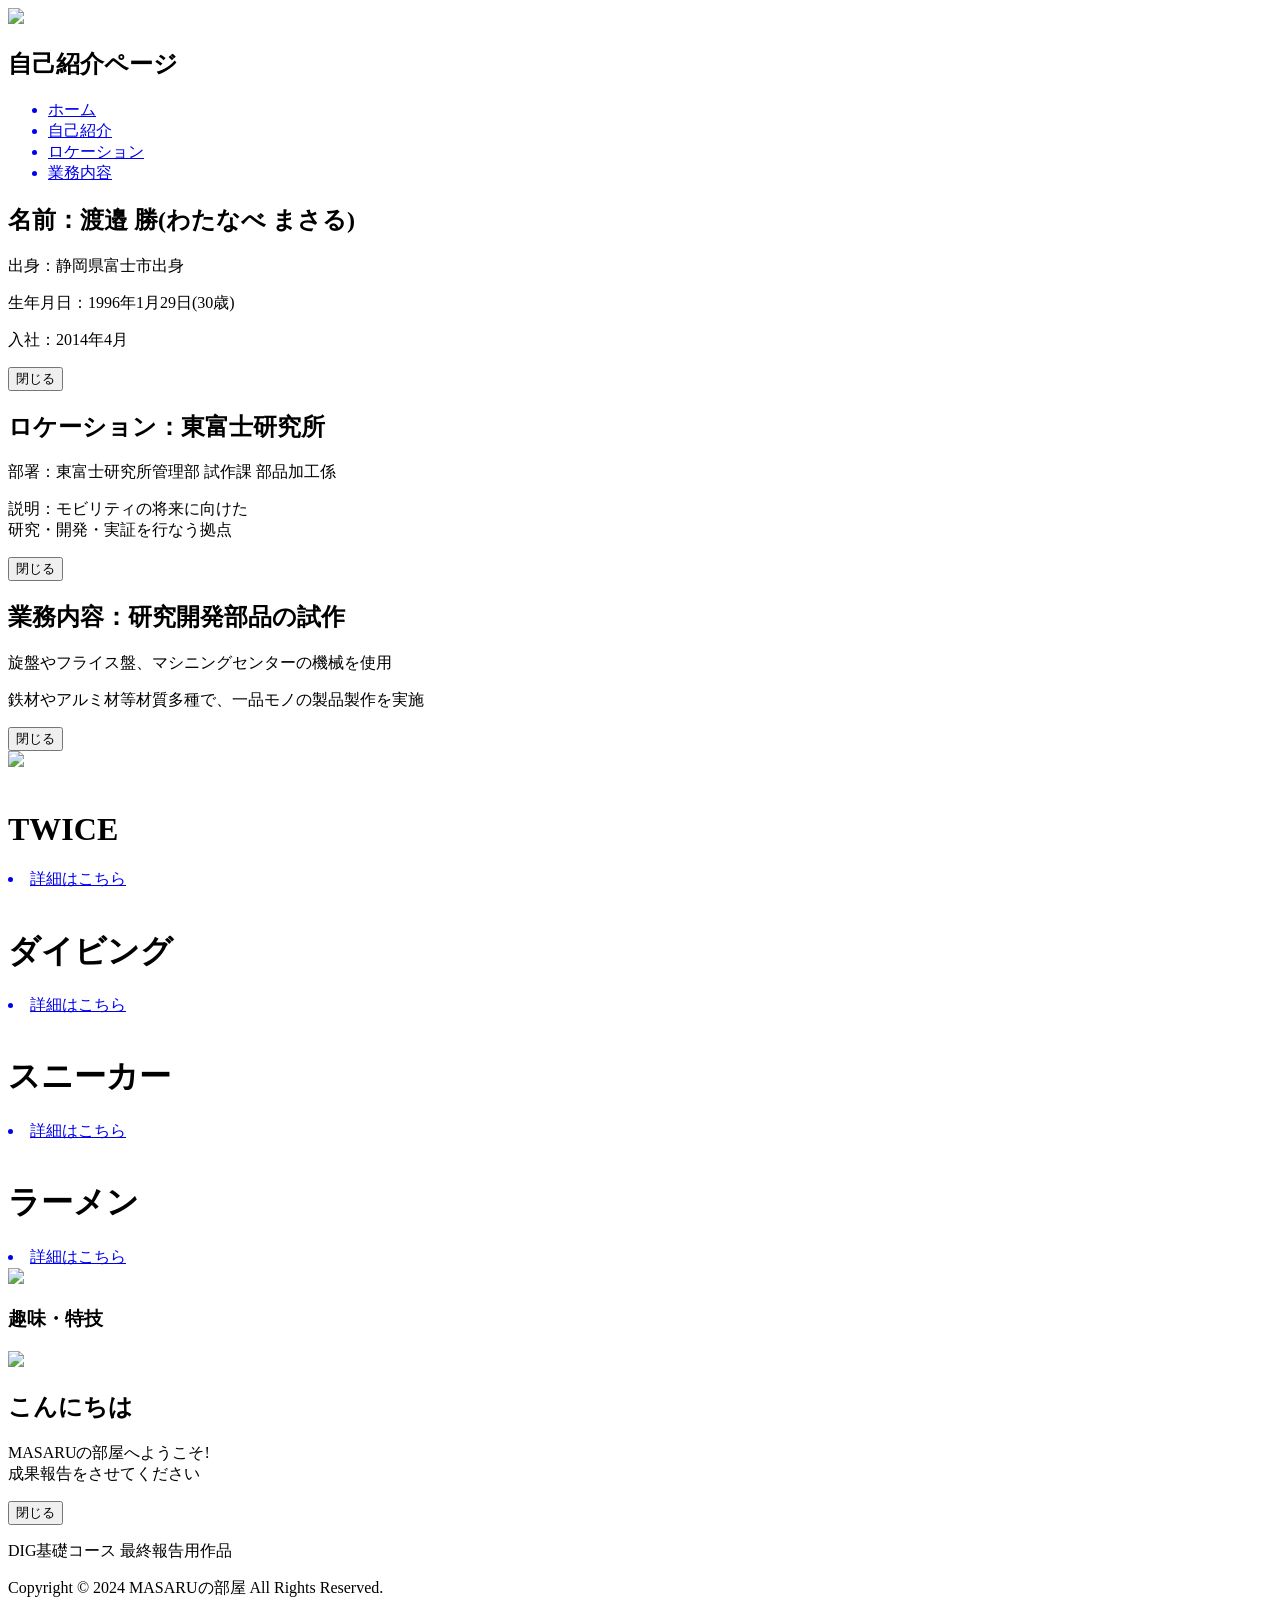
==== index.html @ 6089d6a6 "Add initial index.html with basic structure" ====
<!doctype html>
<html lang="ja">
  <head>
    <meta charset="UTF-8" />
    <meta http-equiv="X-UA-Compatible" content="IE=edge" />
    <meta name="viewport" content="width=device-width, initial-scale=1.0" />
    <title>まさるの部屋</title>
    <link rel="stylesheet" href="style.css" />
    <link rel="preconnect" href="https://fonts.googleapis.com" />
    <link rel="preconnect" href="https://fonts.gstatic.com" crossorigin />
    <link
      href="https://fonts.googleapis.com/css2?family=Ubuntu:ital,wght@1,300&display=swap"
      rel="stylesheet"
    />
  </head>
  <body>
    <!-- メインコンテンツ -->
    <div class="main">
      <nav>
        <div class="logo-area">
          <img src="./images/DIGのアイコン.png" class="logo" />
          <h2 id="logo-text">自己紹介ページ</h2>
        </div>

        <div class="nav-links">
          <ul>
            <a href="#" id="homeBtn0" ;><li>ホーム</li></a>
            <a href="#" id="homeBtn1"><li>自己紹介</li></a>
            <a href="#" id="homeBtn2"><li>ロケーション</li></a>
            <a href="#" id="homeBtn3"><li>業務内容</li></a>
          </ul>
        </div>
      </nav>

      <!-- ポップアップ　自己紹介 -->
      <div id="homemodal1" class="modal-overlay">
        <div class="modal-content">
          <h2>名前：渡邉 勝(わたなべ まさる)</h2>
          <p>出身：静岡県富士市出身</p>
          <p>生年月日：1996年1月29日(30歳)</p>
          <p>入社：2014年4月</p>
          <button id="closeBtn1">閉じる</button>
        </div>
      </div>

      <!-- ポップアップ　ロケーション -->
      <div id="homemodal2" class="modal-overlay">
        <div class="modal-content">
          <h2>ロケーション：東富士研究所</h2>
          <p>部署：東富士研究所管理部 試作課 部品加工係</p>
          <p>
            説明：モビリティの将来に向けた<br />
            研究・開発・実証を行なう拠点
          </p>
          <button id="closeBtn2">閉じる</button>
        </div>
      </div>

      <!-- ポップアップ　業務内容 -->
      <div id="homemodal3" class="modal-overlay">
        <div class="modal-content">
          <h2>業務内容：研究開発部品の試作</h2>
          <p>旋盤やフライス盤、マシニングセンターの機械を使用</p>
          <p>鉄材やアルミ材等材質多種で、一品モノの製品製作を実施</p>
          <button id="closeBtn3">閉じる</button>
        </div>
      </div>

      <!-- 情報表示エリア -->
      <div class="infomation">
        <div class="overlay"></div>
        <img src="./images/自分の写真.jpg" class="mobile" />
        <div id="circle">
          <div class="feature one">
            <img src="./images/camera.png" alt="" />
            <div>
              <h1>TWICE</h1>
              <a href="./twice.html" target="_blank"><li>詳細はこちら</li></a>
            </div>
          </div>
          <div class="feature two">
            <img src="./images/processor.png" alt="" />
            <div>
              <h1>ダイビング</h1>
              <a href="./diving.html" target="_blank"><li>詳細はこちら</li></a>
            </div>
          </div>
          <div class="feature three">
            <img src="./images/display.png" alt="" />
            <div>
              <h1>スニーカー</h1>
              <a href="./snekers.html" target="_blank"
                ><li>詳細はこちら</li></a
              >
            </div>
          </div>
          <div class="feature four">
            <img src="./images/battery.png" alt="" />
            <div>
              <h1>ラーメン</h1>
              <a href="./ramen.html" target="_blank"><li>詳細はこちら</li></a>
            </div>
          </div>
        </div>
      </div>

      <div class="control">
        <img src="./images/矢印イラスト.png" id="upBtn" />
        <h3>趣味・特技</h3>
        <img src="./images/矢印イラスト.png" id="downBtn" />
      </div>

      <!-- HPを開いた時のポップアップ -->
      <div id="modal0" class="modal-overlay">
        <div class="modal-content">
          <h2>こんにちは</h2>
          <p>MASARUの部屋へようこそ!<br />成果報告をさせてください</p>
          <button id="closeBtn0">閉じる</button>
        </div>
      </div>
    </div>

    <div class="background">
      <p>DIG基礎コース 最終報告用作品</p>
      <p>Copyright © 2024 MASARUの部屋 All Rights Reserved.</p>
    </div>

    <script src="script.js" defer></script>
  </body>
</html>
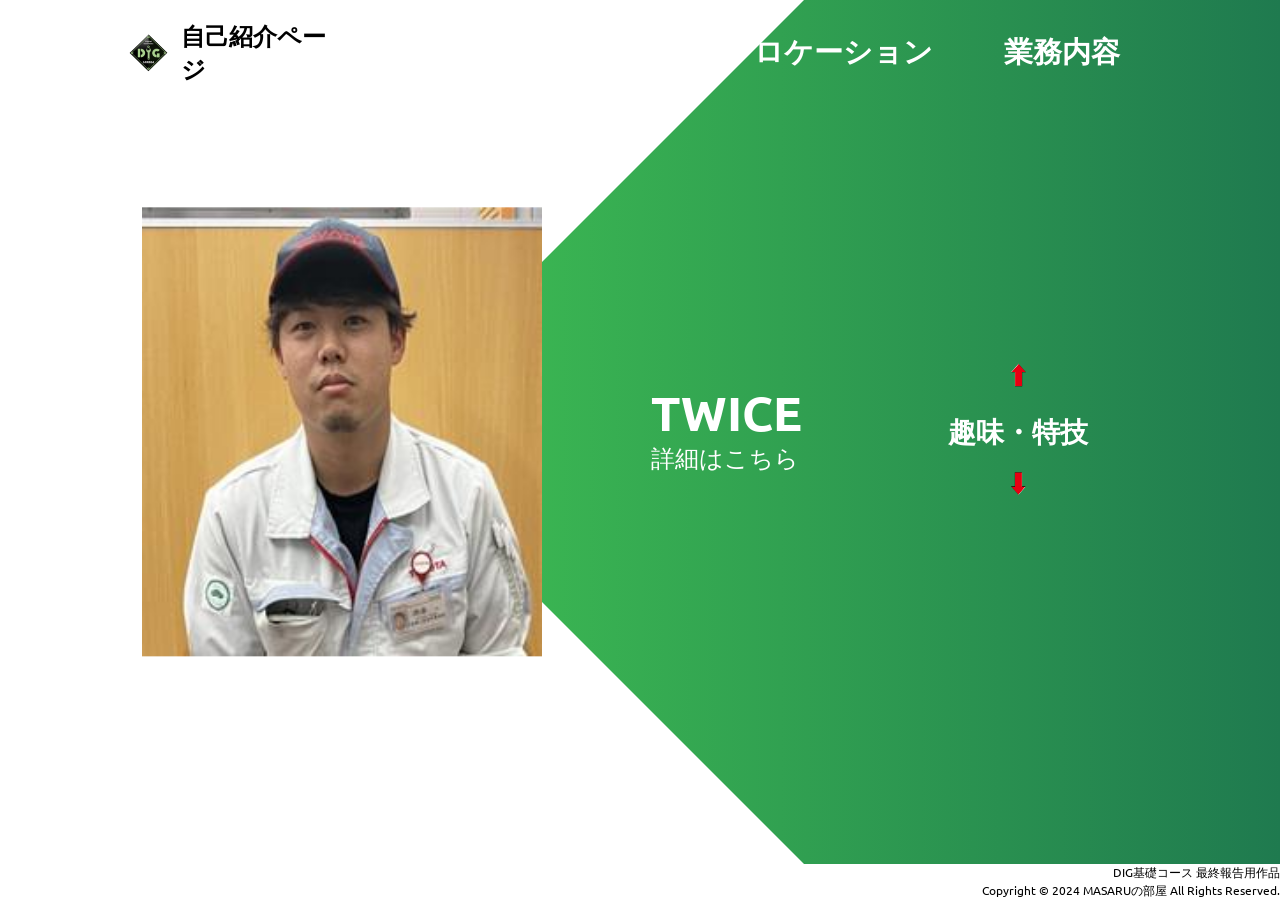
==== commit 927096e4: "Update index.html" ====
--- a/index.html
+++ b/index.html
@@ -18,7 +18,7 @@
     <div class="main">
       <nav>
         <div class="logo-area">
-          <img src="./images/DIGのアイコン.png" class="logo" />
+          <img src="/images/DIGのアイコン.png" class="logo" />
           <h2 id="logo-text">自己紹介ページ</h2>
         </div>
 
--- a/style.css
+++ b/style.css
@@ -0,0 +1,310 @@
+* {
+  margin: 0;
+  padding: 0;
+  box-sizing: border-box;
+  font-family: "Ubuntu", sans-serif;
+}
+
+.background {
+  text-align: right; /* 文字を右側に寄せる */
+  font-size: 0.75rem; /* 文字を小さくする（標準は1rem） */
+  color: black; /* 背景色に合わせて白系にする（お好みで） */
+}
+
+html,
+body {
+  height: 100%; /* 画面の高さを100%使う */
+  margin: 0;
+  padding: 0;
+  overflow-x: hidden; /* 横スクロールが発生しないようにする */
+}
+
+body {
+  display: flex;
+  flex-direction: column; /* 上から下へ配置 */
+  min-height: 100vh; /* 画面の高さ分を確保 */
+}
+
+a {
+  text-decoration: none; /* 下線を消す */
+  color: white; /* 文字色を白にする */
+}
+
+/* （おまけ）マウスを乗せた時だけ薄く光らせる */
+a:hover {
+  color: black;
+  opacity: 0.2s; /* 少し透明にして「押せる感」を出す */
+}
+
+li {
+  list-style: none;
+}
+
+#logo-text {
+  font-size: 1.5rem;
+}
+
+.main {
+  font-size: 1.5rem;
+  width: 100vw;
+  height: 100vh;
+  background: linear-gradient(to right, rgb(77, 222, 84), rgb(31, 122, 79));
+  overflow: hidden;
+  position: relative;
+}
+
+nav {
+  width: 80%;
+  display: flex;
+  z-index: 1;
+  margin: 20px auto;
+  position: sticky;
+  align-items: center;
+  font-weight: 550;
+}
+
+.logo-area {
+  flex-basis: 20%;
+  display: flex;
+  align-items: center;
+}
+
+.logo {
+  width: 20%;
+  height: 20%;
+  margin-right: 12px;
+}
+
+.nav-links {
+  flex: 1; /* 空いてるスペースの余白を強制的に入れてる。flex-growと同じ。 */
+  text-align: right; /* インライン要素だから右寄せできる。a */
+  font-size: 1.8rem;
+}
+
+.nav-links ul {
+  list-style: none;
+}
+
+.nav-links ul li {
+  display: inline-block;
+  padding: 0 2rem;
+}
+
+.nav-links ul a {
+  font-weight: 600;
+  color: #fff;
+  text-decoration: none;
+  transition: 0.5s;
+}
+
+.nav-links ul a:hover {
+  color: black;
+}
+
+.infomation {
+  width: 1000px;
+  height: 1000px;
+  position: absolute;
+  top: 50%;
+  left: -10%;
+  transform: translateY(-50%);
+}
+
+#circle {
+  width: 1000px;
+  height: 1000px;
+  position: absolute;
+  /* background: #ccc; */
+  border-radius: 50%;
+  top: 0;
+  left: 0;
+  transform: rotate(0deg);
+  transition: 1s;
+}
+
+.feature img {
+  width: 70px;
+}
+
+.feature {
+  position: absolute;
+  display: flex;
+  color: #fff;
+}
+
+.feature div {
+  margin-left: 20px;
+}
+
+.feature div a {
+  margin-top: 8px;
+}
+
+.one {
+  top: 450px;
+  right: 70px;
+}
+
+.two {
+  top: 100px;
+  left: 340px;
+  transform: rotate(-90deg);
+}
+
+.three {
+  bottom: 450px;
+  left: 50px;
+  transform: rotate(-180deg);
+}
+
+.four {
+  bottom: 150px;
+  right: 370px;
+  transform: rotate(-270deg);
+}
+
+.mobile {
+  width: 400px;
+  position: absolute;
+  z-index: 1;
+  top: 50%;
+  transform: translateY(-50%);
+  left: 27%;
+}
+
+.control {
+  position: absolute;
+  top: 50%;
+  right: 15%;
+  transform: translateY(-50%);
+  text-align: center;
+}
+
+.control img {
+  width: 15px;
+}
+
+.control h3 {
+  margin: 20px 0;
+  color: #fff;
+}
+
+#upBtn {
+  cursor: pointer;
+}
+
+#downBtn {
+  cursor: pointer;
+  transform: rotate(-180deg);
+}
+
+.overlay {
+  width: 0;
+  height: 0;
+  border-top: 500px solid #fff;
+  border-right: 500px solid transparent;
+  border-bottom: 500px solid #fff;
+  border-left: 500px solid #fff;
+  top: 0;
+  left: 0;
+  position: absolute;
+}
+
+/* ポップアップ */
+#modal {
+  position: fixed;
+  inset: 0;
+  background: rgba(0, 0, 0, 0.6);
+  display: none; /* 最初は非表示 */
+  justify-content: center;
+  align-items: center;
+  z-index: 1000;
+}
+
+/* ポップアップ2 */
+.modal-content {
+  line-height: 2rem;
+  margin-top: 20px;
+  background: #fff;
+  padding: 30px;
+  border-radius: 8px;
+  max-width: 400px;
+  text-align: center;
+}
+
+.modal-content h2 {
+  /* 見出しの下に余白を作る */
+  margin-bottom: 20px;
+}
+
+/* 情報エリア(TWICE)のポップアップ詳細 */
+
+/* ポップアップ　ホーム */
+/* ポップアップ全体の背景（暗い部分） */
+.modal1 {
+  display: none; /* 最初は隠す */
+  position: fixed;
+  z-index: 999;
+  top: 0;
+  left: 0;
+  width: 100%;
+  height: 100%;
+  background-color: rgba(0, 0, 0, 0.7); /* 背景を暗くする */
+}
+
+/* ポップアップの白い箱 */
+.modal-content {
+  background-color: #fff;
+  margin: 10% auto;
+  padding: 30px;
+  width: 80%;
+  max-width: 500px;
+  border-radius: 10px;
+  position: relative;
+  color: #333; /* 文字を読みやすく黒系に */
+}
+
+/* 閉じるボタン（×） */
+.close-btn {
+  position: absolute;
+  top: 10px;
+  right: 15px;
+  font-size: 24px;
+  cursor: pointer;
+  color: #999;
+}
+
+.close-btn:hover {
+  color: #333;
+}
+
+/* ポップアップ内の画像 */
+.popup-img {
+  width: 100%;
+  height: auto;
+  margin: 15px 0;
+  border-radius: 5px;
+}
+
+/* ポップアップの初期状態を非表示にする */
+#homemodal {
+  display: none;
+  /* 背景を暗くしたり、画面中央に配置するスタイルもここに追加します */
+}
+
+/* ポップアップ全体
+.modal-overlay {
+  z-index: 3; /* 数値を大きくして一番手前に */
+/* } */
+
+/* ポップアップ全体 */
+.modal-overlay {
+  display: none; /* ★これを追加（ページ読み込み時は非表示にする）★ */
+  z-index: 3; /* 数値を大きくして一番手前に */
+}
+
+/* ポップアップの中身 */
+.modal-content {
+  position: relative;
+  z-index: 4; /* 背景よりもさらに手前に */
+}
